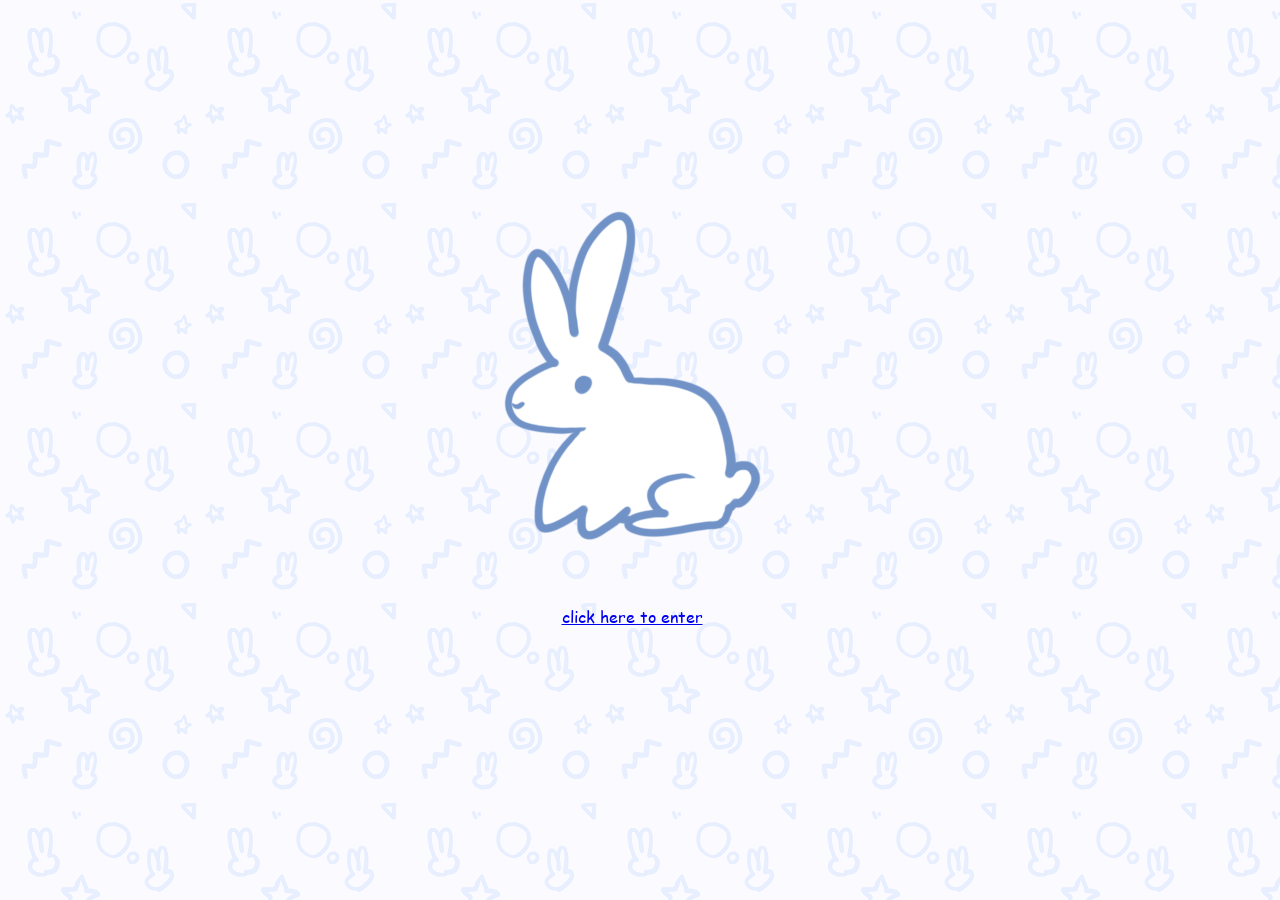
==== index.html @ cb4406e2 "Initial commit" ====
<!DOCTYPE html>
<html>

<head>
  <meta charset="UTF-8">
  <meta name="viewport" content="width=device-width, initial-scale=1.0">
  <title>Ash</title>

  <link rel="shortcut icon" href="img/icon.png">

  <link href="style.css" rel="stylesheet" type>
</head>

<body>

  <br>
  <br>
  <br>
  <br>
  <br>
  <br>
  <br>
  <br>

  <center>
      <img src="img/p.png">
    <p style="text-align: center;" >  <a href="home.html"> click here to enter </a> </p>
  </center>

</body>

</html>
---- style.css ----
/* CSS is how you can add style to your website, such as colors, fonts, and positioning of your
   HTML content. To learn how to do something, just try searching Google for questions like
   "how to change link color." */

/* 🤓☝ */


@font-face {
  font-family: Font;
  src: url('Comic Sans MS.ttf');
}

* {
  box-sizing: border-box;
}

h1.dashed {
  border-style: dashed;
}

/* table styling (main page layout) */

/* make the first and last children of each row take up 20% of the width */
/* tr>*:first-child,
tr>*:last-child {
  width: 20%;
} */

/* make the middle child of each row take up 60% of the width */
/* tr>*:nth-child(2) {
  width: 60%;
} */

/* link container styling */
#links-container {
  display: flex;
  flex-direction: row;
  justify-content: space-between;
  gap: 10px;

  margin-top: 10px;
}

html {
  /* background-color: #f5e6ff; */
  background-image: url("img/patern.png");

  /* width: 1024px;
  height: 768px;
   */
  /* filter: hue-rotate(-45deg); */
}

body {
  font-family: 'Font';

  /* background-color: #000; */
  color: #1c2055;
  max-width: 800px;
  margin: 0 auto;
  /* trick to center the content, automatic horizontal margins */

  /* background-color: black; */
  /* padding: 10px; */

  /* min-height: 100vh; */

}


img {
  max-width: 100%;
  height: auto;
  image-rendering: pixelated;
}

body {
  font-smooth: never;
}

/* #container {
  max-width: 800px;
  margin: 0 auto;
  position: relative;

} */

.sideThing {
  position: absolute;
  margin-left: -350px;
  margin-top: 20px;
  z-index: -1;
}

p {
  padding-left: 16px;
  padding-right: 32px;
  /* font-size: 20px; */
  row-gap: 200px;
  text-align: justify;

}

p.small {
  line-height: 0.5;
  font-size: 16px;
}

.containment {
  /* position: absolute; */
  /* border: 1px solid hotpink; */
  /* margin: auto; */

  margin-left: 40px;
  margin-top: 60px;
  width: 768px;
  height: 940px;
  /* border-radius: 16px; */
  /* background-color: #ffffff; */
  background-image: url("img/paper2.png");
  background-repeat: no-repeat;
}

.tableLeft {
  /* position: absolute; */
  float: left;
  /* border: 1px solid hotpink; */
  /* margin: 30px; */
  margin-left: 50px;
  margin-top: 20px;
  margin-bottom: 20px;
  width: 512px;
  height: auto;
  border-radius: 16px;
  background-color: #e9f0ff;

  /* background-image: url("img/bg.png"); */
}

.tableRight {
  position: fixed;
  float: right;
  /* border: 1px solid hotpink; */
  margin: 30px;
  margin-left: 580px;
  width: 200px;
  height: 420px;
  /* border-radius: 16px; */
  /* background-color: #edceee; */

  background-image: url("img/paper3.png");
  background-repeat: no-repeat;
}

.thingAtTheTop {
  position: absolute;
  margin-left: 20px;
  margin-top: -148px;
  z-index: 1;
}

.tableTitle {
  position: static;
  margin-left: 20px;
  margin-top: -32px;
  z-index: 1;
}


.video-container {
  position: relative;
  overflow: hidden;
  height: 0;
  padding-bottom: 56.25%;
  /* creates a 16:9 aspect ratio */
}

.video-container iframe,
.video-container embed {
  position: absolute;
  top: 0;
  left: 0;
  width: 100%;
  height: 100%;
  max-width: 100%;
}

/* And set the max-width of the parent element */
.video-wrap {
  width: 100%;
  max-width: 960px;
  margin: auto;
}

.sideButton {
  padding-left: 16px;
  padding-right: 16px;
  padding-top: 16px;
}

/* gallery shit */

/***
EZ Gallery by netfriend - https://netfriend.neocities.org/ez-gallery/
Released under the Unlicense - https://unlicense.org/
***/

.ezgallery.montage {
  display: flex;
  flex-flow: row wrap;
  align-items: center;
  justify-content: center;
  width: 100%;
}

.ezgallery.montage img {
  flex: auto;
  margin: 0 5px 5px 0;
  object-fit: contain;
  object-position: bottom;
}

.ezgallery.horizontal {
  display: grid;
  grid-gap: 5px;
  gap: 5px;
  grid-template-columns: repeat(auto-fill, minmax(100px, 1fr));
  grid-auto-rows: minmax(100px, auto);
}

.ezgallery.horizontal a {
  text-align: center;
}

.ezgallery.horizontal img {
  text-align: center;
  vertical-align: middle;
  margin: 0 5px 5px 0;
  max-width: 100px;
  max-height: 100px;
  object-fit: contain;
  object-position: bottom;
}
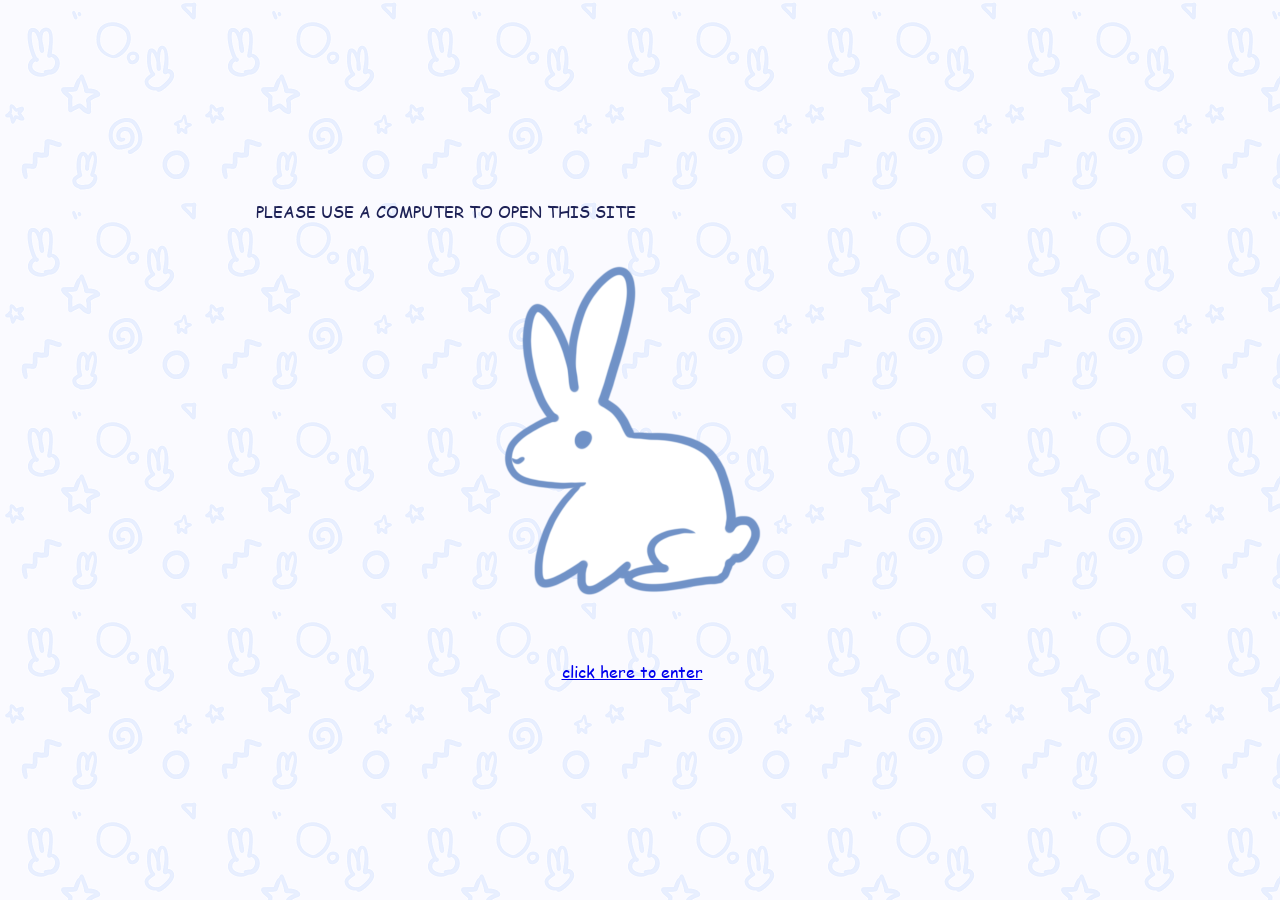
==== commit f2286209: "plea" ====
--- a/index.html
+++ b/index.html
@@ -8,7 +8,8 @@
 
   <link rel="shortcut icon" href="img/icon.png">
 
-  <link href="style.css" rel="stylesheet" type>
+  <link href="style.css" rel="stylesheet">
+   
 </head>
 
 <body>
@@ -23,6 +24,7 @@
   <br>
 
   <center>
+    <p>PLEASE USE A COMPUTER TO OPEN THIS SITE</p>
       <img src="img/p.png">
     <p style="text-align: center;" >  <a href="home.html"> click here to enter </a> </p>
   </center>
